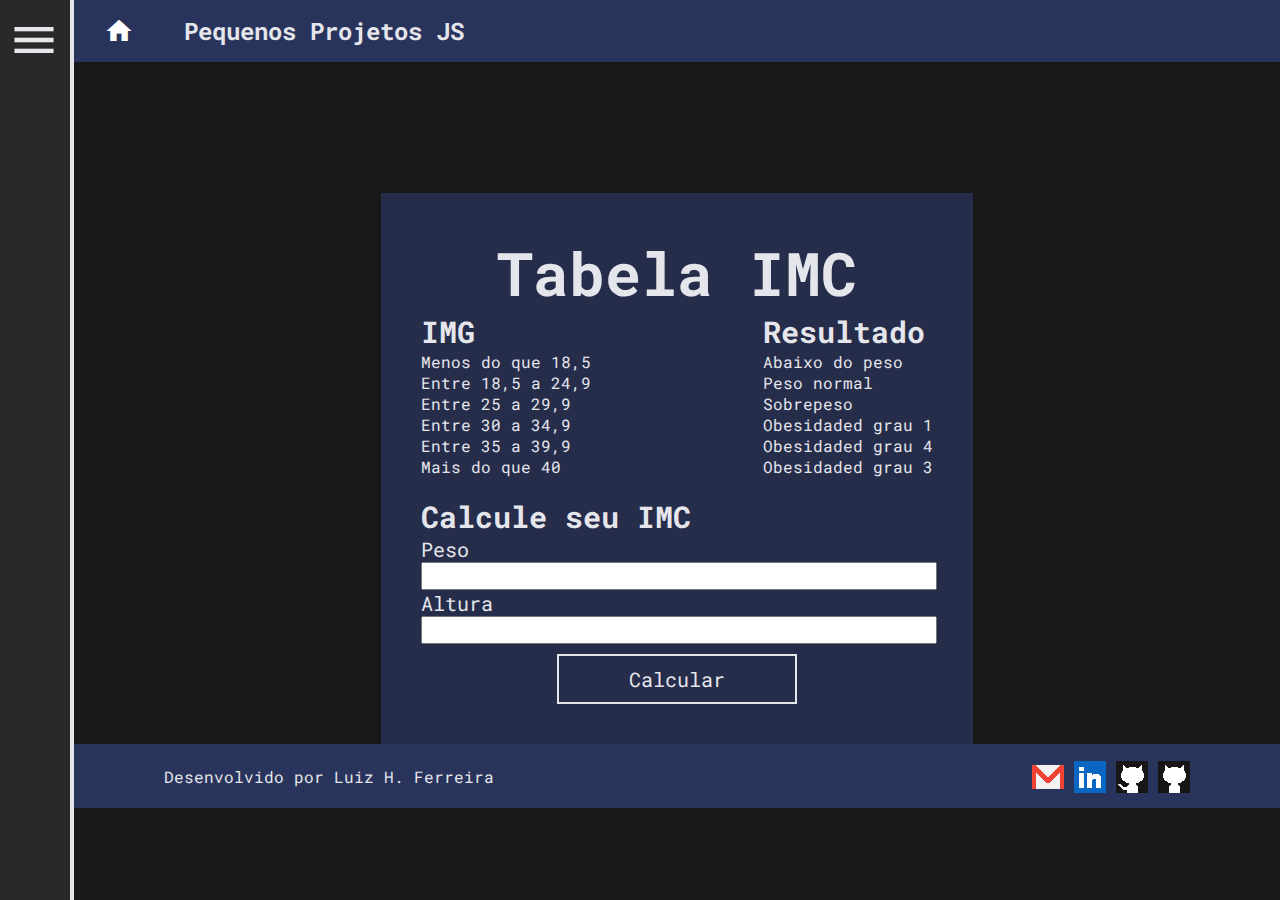
==== pages/calculadoraIMC.html @ c190ecb8 "feat pages" ====
<!DOCTYPE html>
<html lang="pt-BR">
<head>
    <meta charset="UTF-8">
    <meta http-equiv="X-UA-Compatible" content="IE=edge">
    <meta name="viewport" content="width=device-width, initial-scale=1.0">

    <link rel="stylesheet" href="../assets/css/mainStyle.css">
    <link rel="stylesheet" href="../assets/css/nav.css">
    <link rel="stylesheet" href="../assets/css/footer.css">

    <link rel="stylesheet" href="../assets/css/calculadoraIMG.css">

    <link href="https://fonts.googleapis.com/icon?family=Material+Icons" rel="stylesheet">
    <title>Calculadora de IMC</title>
</head>
<body>

    <nav></nav>

    <main>
        <header></header>

        <div class="main-container">

            <div class="main-calculator">
                <h1>Tabela IMC</h1>
                <div class="table">
                    <ul>
                        <li><h2>IMG</h2></li>
                        <li>Menos do que 18,5</li>
                        <li>Entre 18,5 a 24,9</li>
                        <li>Entre 25 a 29,9</li>
                        <li>Entre 30 a 34,9</li>
                        <li>Entre 35 a 39,9</li>
                        <li>Mais do que 40</li>
                    </ul>
                    
                    <ul>
                        <li><h2>Resultado</h2></li>
                        <li>Abaixo do peso</li>
                        <li>Peso normal</li>
                        <li>Sobrepeso</li>
                        <li>Obesidaded grau 1</li>
                        <li>Obesidaded grau 4</li>
                        <li>Obesidaded grau 3</li>
                    </ul>
                </div>
                <h2>Calcule seu IMC</h2>
                <div class="input-container">
                    <label for="input-1">Peso</label>
                    <input type="text" id="input-1">
                    <label for="input-2">Altura</label>
                    <input type="text" id="input-2">
    
                    <div class="btn-container">
                        <button class="main-btn">Calcular</button>
                    </div>
                    
                </div>
                <p class="resultado"></p>
            </div>
            
        </div>
        
        <footer></footer>
    </main>
    
    <script type="module" src="../assets/js/main.js"></script>
    <script type="module" src="../assets/js/calculadoraIMG.js"></script>

</body>
</html>
---- assets/css/mainStyle.css ----
@import url('https://fonts.googleapis.com/css2?family=Roboto+Mono&display=swap');
*{
    margin: 0;
    padding: 0;
}

body{
    background-color: #181818;
    display: flex;
    color: #E5E6EB;
    font-family: 'Roboto Mono', monospace;
}

main{
    margin-left: 74px;
    width: 100%;
    align-items: center;
}

header{
    background-color: #29345C;
    width: 100%;
    display: flex;
    justify-content: center;
}

.header-container{
    display: flex;
    align-items: center;
    padding: 15px;
    width: 95%;
}

section{
    margin-top: 40px;
    width: 70%;
}
.header-container a{
    font-size: 30px;
    margin-right: 50px;
}
.header-container h1{
    margin: 40px 0;
}

.text-container{
    margin: 25px 0;
}

.text-container p{
    margin-left: 80px;
}

a{
    text-decoration: none;
    color: #fff;
}

li{
    list-style: none;
}

.main-btn{
    color: #E5E6EB;
    padding: 10px;
    text-decoration: none;
    border: 2px solid #E5E6EB;
    cursor: pointer;
    display: flex;
    justify-content: center;
    width: 240px;
    background-color: transparent;
    font-family: inherit;
    margin-top: 40px;
}

.main-btn:hover{
    background-color: #E5E6EB;
    color: #292929;
}
---- assets/css/nav.css ----
main,
.menu-container{
    display: flex;
    flex-direction: column;
    transition: 0.4s margin-left linear;
}

.menu-container{
    position: fixed;
    background-color: #292929;
    height: 100vh;
    width: 420px;
    border-right: 4px solid #E5E6EB;
    z-index: 1;
}

.btn-menu{
    margin-right: 10px;
    height: 80px;
    display: flex;
    align-items: center;
    justify-content: flex-end;
}

.btn-menu i {
    cursor: pointer;
    font-size: 52px;
} 

.nav-menu{
    display: flex;
    justify-content: center;
}

.closed-menu{
    margin-left: -350px;
}
---- assets/css/footer.css ----
footer{
    background-color: #29345C;
    width: 100%;
    text-align: justify;
    display: flex;
    justify-content: center;
}

.footer-conteiner{
    padding: 17px 0;
    display: flex;
    justify-content: space-between;
    align-items: center;
    width: 85%;
}

.social-container{
    height: 30px;
}

footer img{
    cursor: pointer;
}

footer img:hover{
    filter: brightness(1.5);
}
---- assets/css/calculadoraIMG.css ----
.main-container{
    margin-top: 131px;
}

.main-calculator{
    background-color: #252D4B;
    padding: 40px;
}

.main-calculator h1 {
    font-size: 60px;
    text-align: center;
    
}

.main-calculator h2{
    font-size: 30px;
}

.table {
    display: flex;
    justify-content: space-between;
}

.table ul {
    margin-bottom: 20px;
}

.input-container label{
    margin-top: 10px;
    font-size: 20px;
}

.input-container input{
    width: 100%;
    height: 24px;
}

.btn-container button{
    margin-top: 10px;
    font-size: 20px;
}

.btn-container{
    display: flex;
    justify-content: center;
}
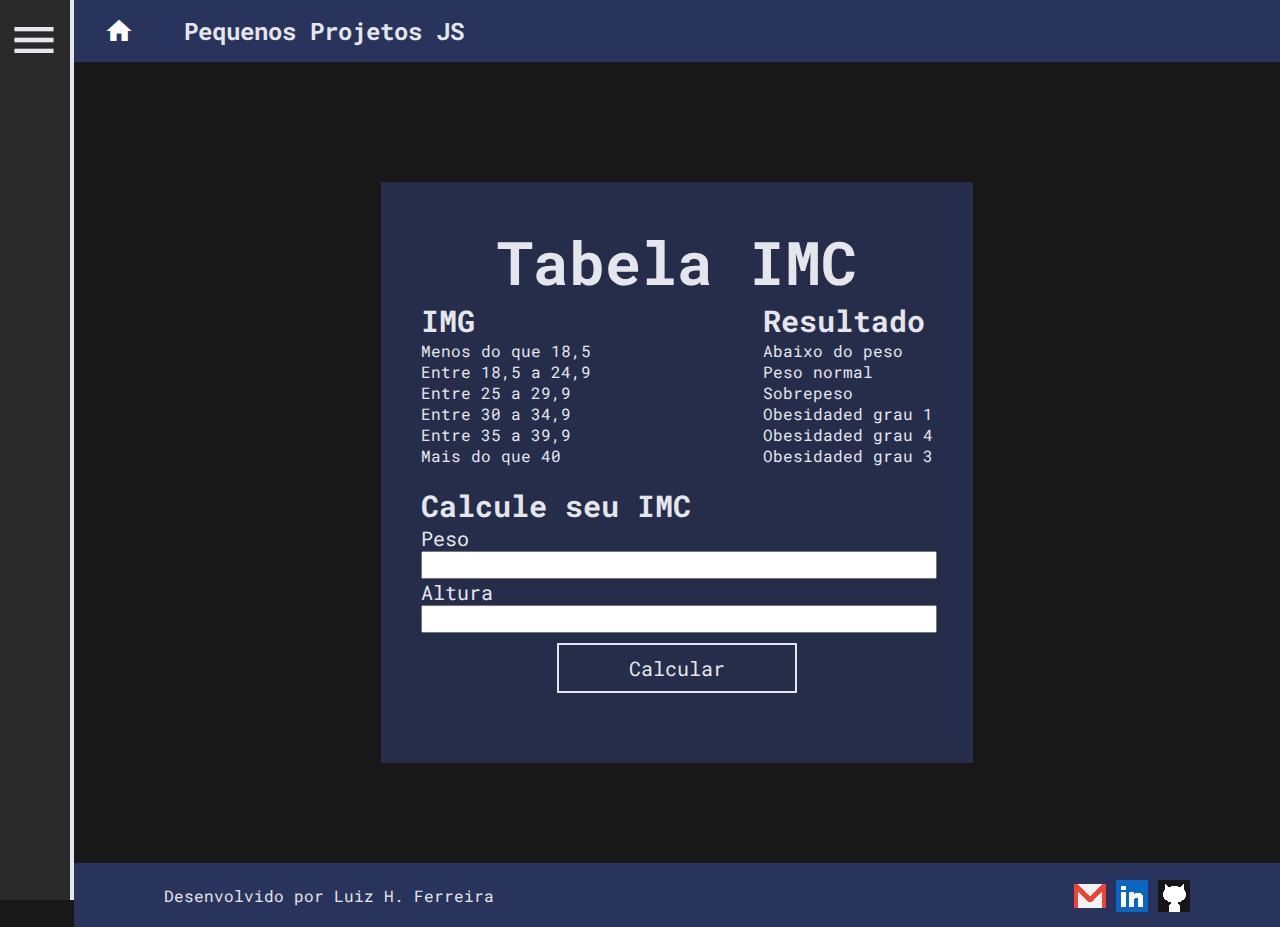
==== commit 0b2f34f1: "feat:" ====
--- a/pages/calculadoraIMC.html
+++ b/pages/calculadoraIMC.html
@@ -1,5 +1,6 @@
 <!DOCTYPE html>
 <html lang="pt-BR">
+
 <head>
     <meta charset="UTF-8">
     <meta http-equiv="X-UA-Compatible" content="IE=edge">
@@ -14,6 +15,7 @@
     <link href="https://fonts.googleapis.com/icon?family=Material+Icons" rel="stylesheet">
     <title>Calculadora de IMC</title>
 </head>
+
 <body>
 
     <nav></nav>
@@ -23,51 +25,54 @@
 
         <div class="main-container">
 
-            <div class="main-calculator">
-                <h1>Tabela IMC</h1>
-                <div class="table">
-                    <ul>
-                        <li><h2>IMG</h2></li>
-                        <li>Menos do que 18,5</li>
-                        <li>Entre 18,5 a 24,9</li>
-                        <li>Entre 25 a 29,9</li>
-                        <li>Entre 30 a 34,9</li>
-                        <li>Entre 35 a 39,9</li>
-                        <li>Mais do que 40</li>
-                    </ul>
-                    
-                    <ul>
-                        <li><h2>Resultado</h2></li>
-                        <li>Abaixo do peso</li>
-                        <li>Peso normal</li>
-                        <li>Sobrepeso</li>
-                        <li>Obesidaded grau 1</li>
-                        <li>Obesidaded grau 4</li>
-                        <li>Obesidaded grau 3</li>
-                    </ul>
+            <h1>Tabela IMC</h1>
+            <div class="table">
+                <ul>
+                    <li>
+                        <h2>IMG</h2>
+                    </li>
+                    <li>Menos do que 18,5</li>
+                    <li>Entre 18,5 a 24,9</li>
+                    <li>Entre 25 a 29,9</li>
+                    <li>Entre 30 a 34,9</li>
+                    <li>Entre 35 a 39,9</li>
+                    <li>Mais do que 40</li>
+                </ul>
+
+                <ul>
+                    <li>
+                        <h2>Resultado</h2>
+                    </li>
+                    <li>Abaixo do peso</li>
+                    <li>Peso normal</li>
+                    <li>Sobrepeso</li>
+                    <li>Obesidaded grau 1</li>
+                    <li>Obesidaded grau 4</li>
+                    <li>Obesidaded grau 3</li>
+                </ul>
+            </div>
+            <h2>Calcule seu IMC</h2>
+
+            <div class="input-container">
+                <label for="input-1">Peso</label>
+                <input type="text" id="peso">
+                <label for="input-2">Altura</label>
+                <input type="text" id="altura" onkeyup="formatarAltura(this)">
+
+                <div class="btn-container">
+                    <button class="main-btn" onclick="calcular()">Calcular</button>
                 </div>
-                <h2>Calcule seu IMC</h2>
-                <div class="input-container">
-                    <label for="input-1">Peso</label>
-                    <input type="text" id="input-1">
-                    <label for="input-2">Altura</label>
-                    <input type="text" id="input-2">
-    
-                    <div class="btn-container">
-                        <button class="main-btn">Calcular</button>
-                    </div>
-                    
-                </div>
-                <p class="resultado"></p>
             </div>
-            
+
+            <p class="resultado"></p>
         </div>
-        
+
         <footer></footer>
     </main>
-    
+
     <script type="module" src="../assets/js/main.js"></script>
-    <script type="module" src="../assets/js/calculadoraIMG.js"></script>
+    <script src="../assets/js/calculadoraIMG.js"></script>
 
 </body>
+
 </html>--- a/assets/css/mainStyle.css
+++ b/assets/css/mainStyle.css
@@ -35,10 +35,12 @@
     margin-top: 40px;
     width: 70%;
 }
+
 .header-container a{
     font-size: 30px;
     margin-right: 50px;
 }
+
 .header-container h1{
     margin: 40px 0;
 }
@@ -77,4 +79,15 @@
 .main-btn:hover{
     background-color: #E5E6EB;
     color: #292929;
+}
+
+.main-container{
+    background-color: #252D4B;
+    padding: 40px;
+    margin-top: 120px;
+}
+
+.btn-container{
+    display: flex;
+    justify-content: center;
 }--- a/assets/css/footer.css
+++ b/assets/css/footer.css
@@ -4,6 +4,7 @@
     text-align: justify;
     display: flex;
     justify-content: center;
+    margin-top: 100px;
 }
 
 .footer-conteiner{
--- a/assets/css/calculadoraIMG.css
+++ b/assets/css/calculadoraIMG.css
@@ -1,19 +1,11 @@
-.main-container{
-    margin-top: 131px;
+
+
+.main-container h1 {
+    font-size: 60px;
+    text-align: center;
 }
 
-.main-calculator{
-    background-color: #252D4B;
-    padding: 40px;
-}
-
-.main-calculator h1 {
-    font-size: 60px;
-    text-align: center;
-    
-}
-
-.main-calculator h2{
+.main-container h2{
     font-size: 30px;
 }
 
@@ -41,8 +33,9 @@
     font-size: 20px;
 }
 
-.btn-container{
-    display: flex;
-    justify-content: center;
+.resultado{
+    margin: 10px;
+    text-align: center;
+    padding: 5px 10px;
 }
 
